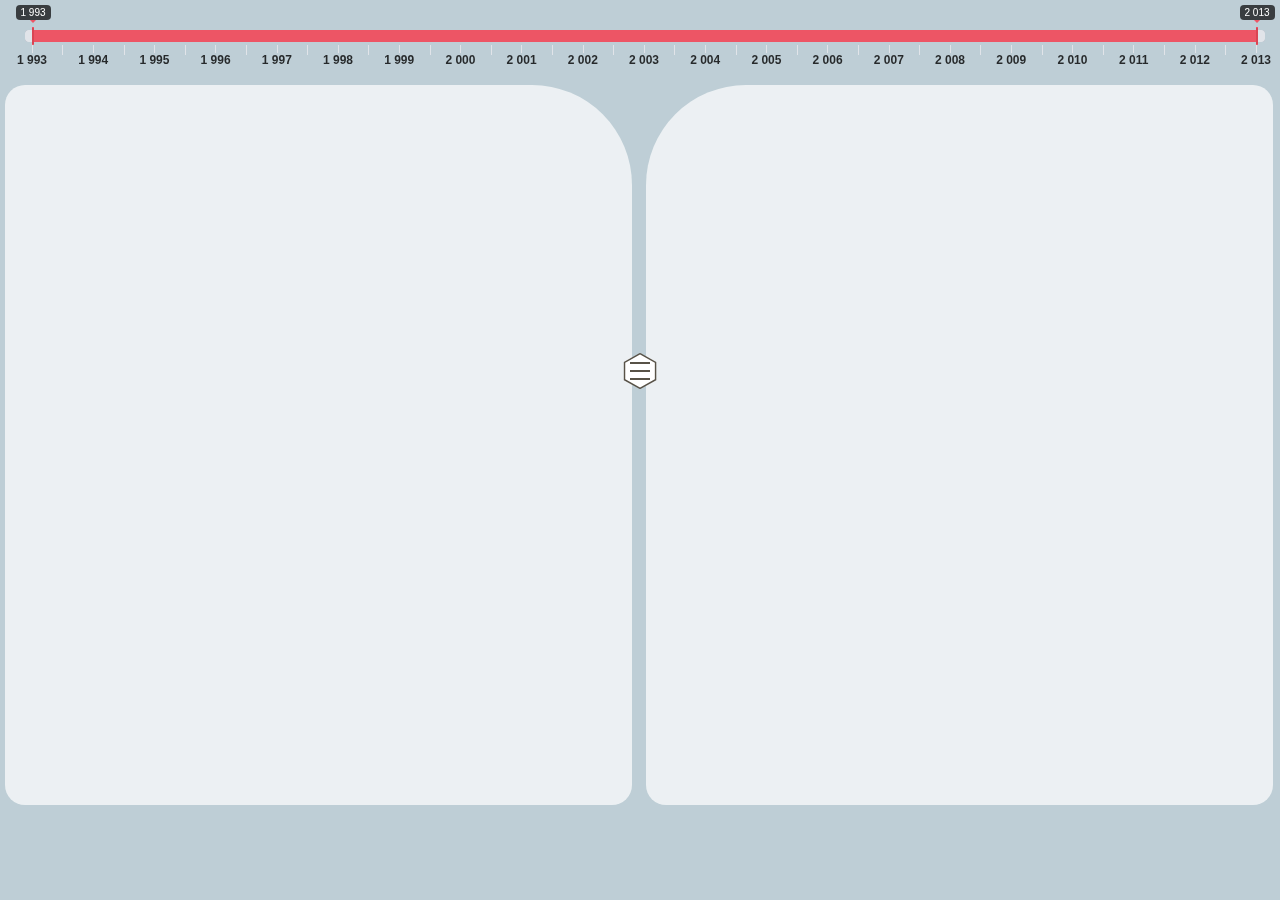
==== New_Layout.html @ 8dee4bca "Changing labels" ====
<!doctype html>
<html>

<head>
  <meta charset="utf-8">
  <title>World Economy</title>
  <script src="lib/d3.v3.min.js"></script>
  <script src="JS/d3.geo.js"></script>
  <!-- <script src="Map.js"></script> -->
  <script src="Tree.js"></script>
  <script src="HeatMap.js"></script>
  <script src="Scatterplot.js"></script>
   <script src="graphs.js"></script>
  <link rel="stylesheet" href="slider/css/ion.rangeSlider.css">
  <link rel="stylesheet" href="slider/css/ion.rangeSlider.skinFlat.css">
  <link rel="stylesheet" href="slider/css/normalize.css">
  <link rel="stylesheet" href="graphs.css">
  <link rel="stylesheet" href="style.css">

</head>

<body>
  <div id="container">
	<div id="slider" style="position: relative; padding-bottom:20px; padding-top:0; padding-left:20px; padding-right:20px">
        <div>
          <input type="text" id="range" value="" name="range" />
        </div>
      </div>
	  
    <div id="leftSide" style="width:49%; height:80%; float:left; background: rgba(255,255,255,0.7); border-radius: 20px 100px 20px 20px; z-index:1"> 
		<ul class="vis" style="width:90%; height:80%; margin-left: 10px; margin-top: 15px">
          <li><div id="mapvis" style="position: absolute;width:45%; height:540px; z-index:11; display:none">World Map</div></li>
		  <li><div id="chordvis" style=" position: absolute; width:45%; height: 540px; z-index:12; display:none">Chord</div></li>
		  <li><div id="treevis" style=" position: absolute;  width:45%; height: 540px; z-index:13; display:none"></div></li>
		  <li><div class="nav" id="hexNav">

				<div id="menuBtn"">
					<svg viewbox="0 0 100 100">
					  <polygon points="50 2 7 26 7 74 50 98 93 74 93 26" fill="white" stroke-width="4" stroke="#585247" stroke-dasharray="0,0,300"/>
					</svg> <span></span> </div>
					<ul id="hex">
					  <li class="tr">
						<div class="clip" onclick="showCountry()"><a href="#" class="content">
						  <img src="http://c1.quickcachr.fotos.sapo.pt/i/Ba411ad50/14158343_uaPQv.jpeg" </>
						  <h2 class="title" style="font-size:16px">Country</h2>
						  <p>specific visualizations</p>
						</a></div>
					  </li>
					  <li class="tr">
						<div class="clip" onclick="showProduct()"><a href="#" class="content">
						  <img src="http://www.photocase.com/stock-photos/210123-stock-photo-hand-food-farmer-harvest-black-white-photo-monochrome.jpg" alt="" />
						  <h2 class="title" style="font-size:16px">Product</h2>
						  <p>specific visualizations</p>
						</a></div>
					  </li>
					  <li class="tr">
						<div class="clip" onclick="showRank()"><a href="#" class="content">
						  <img src="https://1yesbut.files.wordpress.com/2012/01/dsc_3175-copy.jpg?w=655&h=456" alt="" />
						  <h2 class="title" style="font-size:16px">Rank</h2>
						  <p>specific visualizations</p>
						</a></div>
					  </li>
					  <li class="tr">
						<div class="clip" onclick="showTree()"><a href="#" class="content">
						  <img src="http://www.gracechurchmemphis.com/wp-content/uploads/2011/09/BW-Tree-540x330.jpg" />
						  <h2 class="title" style="font-size:16px">Tree</h2>
						  <p>Choose a product</p>
						</a></div>
					  </li>
					  <li class="tr">
						<div class="clip" onclick="showChord()"><a href="#" class="content" >
						  <img src="https://c2.staticflickr.com/8/7112/7832787730_1ecec579ea_b.jpg" alt="" />
						  <h2 class="title" style="font-size:16px">Trade</h2>
						  <p>Partners</p>
						</a></div>
					  </li>
					  <li class="tr">
						<div class="clip" onclick="showMap()"><a href="#" class="content">
						  <img src="https://41.media.tumblr.com/a8a142ca383aaf527ffce1d47003fec0/tumblr_nxu6tzFtZW1sorjiao1_500.jpg"/>
						  <h2 class="title" style="font-size:16px">World Map</h2>
						  <p>Choose a country</p>
						</a></div>
					  </li>
					</ul>
				  </div></li>
					</ul>
					 
	</div>
	<div id="rightSide" style="width:49%; height:80%; float:right; background: rgba(255,255,255,0.7); margin-right:12px; border-radius:100px 20px 20px 20px; z-index:1"> 
	 
		<ul class="vis" style="width:90%; height:80%; float:right; margin-right:25px; margin-top: 15px">
          <li><div id="countryvis" style=" position: absolute;width:45%; height:540px; z-index:11; display:none">Country</div></li>
		  <li><div id="productvis" style=" position: absolute; width:45%; height: 540px; z-index:12; display:none"></div></li>
		  <li><div id="rankvis" style=" position: absolute;  width:45%; height: 540px; z-index:13; display:none">Rank</div></li>
		</ul>
	</div>
	</div>

    <script>
    var hexNav = document.getElementById('hexNav');

    document.getElementById('menuBtn').onclick = function() {
	  var className = ' ' + hexNav.className + ' ';
      if ( ~className.indexOf(' active ') ) {
        hexNav.className = className.replace(' active ', ' ');
		hexNav.style.zIndex = '5';
      } else {
        hexNav.className += ' active';
		hexNav.style.zIndex = '15';
      }
	  
	<!--   if (hexNav.style.zIndex == '5'){ hexNav.style.zIndex == '15';} else {hexNav.style.zIndex == '5';}
	 -->  
    }
    </script>
    <script type="text/javascript">

    var _gaq = _gaq || [];
    _gaq.push(['_setAccount', 'UA-36251023-1']);
    _gaq.push(['_setDomainName', 'jqueryscript.net']);
    _gaq.push(['_trackPageview']);

    (function() {
      var ga = document.createElement('script'); ga.type = 'text/javascript'; ga.async = true;
      ga.src = ('https:' == document.location.protocol ? 'https://ssl' : 'http://www') + '.google-analytics.com/ga.js';
      var s = document.getElementsByTagName('script')[0]; s.parentNode.insertBefore(ga, s);
    })();

    </script>
    <script>
	function showMap() {
      if (document.getElementById("mapvis").style.display == "none"){
        document.getElementById("mapvis").style.display = "block";
		document.getElementById("chordvis").style.display = "none";
		document.getElementById("treevis").style.display = "none";}
		
        else{
          document.getElementById("mapvis").style.display = "none";
        }}
	
	
    function showChord() {
      if (document.getElementById("chordvis").style.display == "none"){
        document.getElementById("chordvis").style.display = "block";
		document.getElementById("mapvis").style.display = "none";
		document.getElementById("treevis").style.display = "none";}
		
        else{
          document.getElementById("chordvis").style.display = "none";
        }}
	
	
    function showTree() {
      if (document.getElementById("treevis").style.display == "none"){
        document.getElementById("treevis").style.display = "block";
		document.getElementById("mapvis").style.display = "none";
		document.getElementById("chordvis").style.display = "none";}
		
        else{
          document.getElementById("treevis").style.display = "none";
        }}
		
		function showCountry() {
      if (document.getElementById("countryvis").style.display == "none"){
        document.getElementById("countryvis").style.display = "display";
		document.getElementById("productvis").style.display = "none";
		document.getElementById("rankvis").style.display = "none";}
		
        else{
          document.getElementById("countryvis").style.display = "none";
        }}
		
		function showProduct() {
      if (document.getElementById("productvis").style.display == "none"){
        document.getElementById("productvis").style.display = "block";
		document.getElementById("countryvis").style.display = "none";
		document.getElementById("rankvis").style.display = "none";}
		
        else{
          document.getElementById("productvis").style.display = "none";
        }}
		
		function showRank() {
      if (document.getElementById("rankvis").style.display == "none"){
        document.getElementById("rankvis").style.display = "block";
		document.getElementById("countryvis").style.display = "none";
		document.getElementById("productvis").style.display = "none";}
		
        else{
          document.getElementById("rankvis").style.display = "none";
        }}
        </script>

        <script src="slider/js/vendor/jquery-1.11.3.min.js"></script>
        <script src="slider/js/ion-rangeSlider/ion.rangeSlider.js"></script>

        <script>
        $(function () {
          $("#range").ionRangeSlider({
            hide_min_max: true,
            keyboard: true,
            min: 1993,
            max: 2013,
            from: 1993,
            to: 2013,
            type: 'double',
            step: 1,
            drag_interval: true,
            grid: true,
            grid_num: 20
          });
        });

        </script>


      </body>
      </html>
---- slider/css/ion.rangeSlider.css ----
/* Ion.RangeSlider
// css version 2.0.3
// © 2013-2014 Denis Ineshin | IonDen.com
// ===================================================================================================================*/

/* =====================================================================================================================
// RangeSlider */

.irs {
    position: relative; display: block;
    -webkit-touch-callout: none;
    -webkit-user-select: none;
     -khtml-user-select: none;
       -moz-user-select: none;
        -ms-user-select: none;
            user-select: none;
}
    .irs-line {
        position: relative; display: block;
        overflow: hidden;
        outline: none !important;
    }
        .irs-line-left, .irs-line-mid, .irs-line-right {
            position: absolute; display: block;
            top: 0;
        }
        .irs-line-left {
            left: 0; width: 11%;
        }
        .irs-line-mid {
            left: 9%; width: 82%;
        }
        .irs-line-right {
            right: 0; width: 11%;
        }

    .irs-bar {
        position: absolute; display: block;
        left: 0; width: 0;
    }
        .irs-bar-edge {
            position: absolute; display: block;
            top: 0; left: 0;
        }

    .irs-shadow {
        position: absolute; display: none;
        left: 0; width: 0;
    }

    .irs-slider {
        position: absolute; display: block;
        cursor: default;
        z-index: 1;
    }
        .irs-slider.single {

        }
        .irs-slider.from {

        }
        .irs-slider.to {

        }
        .irs-slider.type_last {
            z-index: 2;
        }

    .irs-min {
        position: absolute; display: block;
        left: 0;
        cursor: default;
    }
    .irs-max {
        position: absolute; display: block;
        right: 0;
        cursor: default;
    }

    .irs-from, .irs-to, .irs-single {
        position: absolute; display: block;
        top: 0; left: 0;
        cursor: default;
        white-space: nowrap;
    }

.irs-grid {
    position: absolute; display: none;
    bottom: 0; left: 0;
    width: 100%; height: 20px;
}
.irs-with-grid .irs-grid {
    display: block;
}
    .irs-grid-pol {
        position: absolute;
        top: 0; left: 0;
        width: 1px; height: 8px;
        background: #000;
    }
    .irs-grid-pol.small {
        height: 10px;
    }
    .irs-grid-text {
        position: absolute;
        bottom: 0; left: 0;
        white-space: nowrap;
        text-align: center;
        font-family: Arial;
        font-size: 12px; line-height: 9px;
        padding: 0 3px;
        color: #000;
        font-weight: bold;
    }

.irs-disable-mask {
    position: absolute; display: block;
    top: 0; left: -1%;
    width: 102%; height: 100%;
    cursor: default;
    background: rgba(0,0,0,0.0);
    z-index: 2;
}
.irs-disabled {
    opacity: 0.4;
}
.lt-ie9 .irs-disabled {
    filter: alpha(opacity=40);
}


.irs-hidden-input {
    position: absolute !important;
    display: block !important;
    top: 0 !important;
    left: 0 !important;
    width: 0 !important;
    height: 0 !important;
    font-size: 0 !important;
    line-height: 0 !important;
    padding: 0 !important;
    margin: 0 !important;
    outline: none !important;
    z-index: -9999 !important;
    background: none !important;
    border-style: solid !important;
    border-color: transparent !important;
}
---- slider/css/ion.rangeSlider.skinFlat.css ----
/* Ion.RangeSlider, Flat UI Skin
// css version 2.0.3
// © Denis Ineshin, 2014    https://github.com/IonDen
// ===================================================================================================================*/

/* =====================================================================================================================
// Skin details */

.irs-line-mid,
.irs-line-left,
.irs-line-right,
.irs-bar,
.irs-bar-edge,
.irs-slider {
    background: url(../img/sprite-skin-flat.png) repeat-x;
}

.irs {
    height: 40px;
}
.irs-with-grid {
    height: 60px;
}
.irs-line {
    height: 12px; top: 25px;
}
    .irs-line-left {
        height: 12px;
        background-position: 0 -30px;
    }
    .irs-line-mid {
        height: 12px;
        background-position: 0 0;
    }
    .irs-line-right {
        height: 12px;
        background-position: 100% -30px;
    }

.irs-bar {
    height: 12px; top: 25px;
    background-position: 0 -60px;
}
    .irs-bar-edge {
        top: 25px;
        height: 12px; width: 9px;
        background-position: 0 -90px;
    }

.irs-shadow {
    height: 3px; top: 34px;
    background: #000;
    opacity: 0.25;
}
.lt-ie9 .irs-shadow {
    filter: alpha(opacity=25);
}

.irs-slider {
    width: 16px; height: 18px;
    top: 22px;
    background-position: 0 -120px;
}
.irs-slider.state_hover, .irs-slider:hover {
    background-position: 0 -150px;
}

.irs-min, .irs-max {
    color: #999;
    font-size: 10px; line-height: 1.333;
    text-shadow: none;
    top: 0; padding: 1px 3px;
    background: #e1e4e9;
    -moz-border-radius: 4px;
    border-radius: 4px;
}

.irs-from, .irs-to, .irs-single {
    color: #fff;
    font-size: 10px; line-height: 1.1;
    text-shadow: none;
    padding: 2px 5px;
    background: rgba(0,0,0,0.7);
    -moz-border-radius: 4px;
    border-radius: 4px;
}
.irs-from:after, .irs-to:after, .irs-single:after {
    position: absolute; display: block; content: "";
    bottom: -6px; left: 50%;
    width: 0; height: 0;
    margin-left: -3px;
    overflow: hidden;
    border: 3px solid transparent;
    border-top-color: #ed5565;
}


.irs-grid-pol {
    background: #e1e4e9;
}
.irs-grid-text {
    color: rgba(0,0,0,0.8);
}

.irs-disabled {
}
---- graphs.css ----
h1 {
   font-size: 18pt;
   font-family: arial, calibri;
}


.axis path, .axis line {
    fill: none;
    stroke: black;
}

.axis text {
   font-size: 10pt;
}

.btn {
	width: 100px;
	padding: 10px;
	border: solid 1px black;
	color: white;
}

#old {
	background-color: red;
}

#new {
	background-color: blue;
}

.node text {
  font-size: 8pt;
}
.node circle {
  fill: #fff;
  stroke: steelblue;
  stroke-width: 1.5px;
  transform: translate(12px,0);
}


.link {
  fill: none;
  stroke: gray;
  stroke-width: 1.5px;
  transform: translate(12px,0);
}

.tooltip {
  position: absolute;
  width: 150px;
  height: 90px;
  font-size: 12px;
  pointer-events: none;
  text-align: center;
  background: lightsteelblue;
  border: 0px;
  border-radius: 6px;
  padding: 2px;
}

.import{
  fill: #ff4d4d;
  stroke: #e60000;
  stroke-width: 1.5px;
}

.export{

}

    path{
        stroke: black;
        stroke-width: .25px;
        fill-opacity: .67;
    }
    path.fade{
        fill-opacity: .1;
    }

    path.show{
        fill-opacity: .67;
    }

    rect.bordered {
      stroke: #E6E6E6;
      stroke-width:2px;
    }

    text.mono {
      font-size: 9pt;
      font-family: Consolas, courier;
      fill: #aaa;
    }

    text.axis-workweek {
      fill: #000;
    }

    text.axis-worktime {
      fill: #000;
    }
---- style.css ----
/* CSS for VI */

* {
  margin: 0;
  padding: 0;
}

html,
body { height: 100%; }

body {
  font-family: 'Open Sans', sans-serif;
  background: #BECED6;
}

ul { list-style-type: none; }


a,
a:hover,
a:focus,
a:visited { text-decoration: none; }

#container {
  position: fixed;
  width:100%;
  height:100%;
  padding:5px;
   overflow: hidden;
}



#leftSide{
}

.nav {
  position: absolute;
  min-width: 361px;
  min-height: 361px;
  margin-top:7%;
  margin-left: 34.3%;
  overflow: hidden;
 
}


  
#hexnav {
background: rgba(255,255,255, 0.3); /* off-white */
z-index: 5;
}

/** MENU BUTTON ******************************************/

#menuBtn {
  position: absolute;
  top: 45%;
  left: 45.5%;
  width: 10%;
  height: 10%;
  cursor: pointer;
  z-index: 2;
  will-change: transform;
}

#menuBtn svg { display: block; }

#menuBtn:hover svg polygon {
  -webkit-animation: hexHover 0.7s;
  animation: hexHover 0.7s;
}

#menuBtn span {
  position: absolute;
  top: 50%;
  left: 50%;
  width: 20px;
  height: 2px;
  padding: 8px 0;
  background-clip: content-box;
  background-color: #585247;
  -webkit-transform: translate(-50%, -50%);
  -ms-transform: translate(-50%, -50%);
  transform: translate(-50%, -50%);
  -webkit-transition: background-color 0.5s;
  transition: background-color 0.5s;
}

#menuBtn span:before,
#menuBtn span:after {
  position: absolute;
  background-color: #585247;
  content: '';
  width: 20px;
  height: 2px;
  -webkit-transition: -webkit-transform 0.5s;
  transition: transform 0.5s;
}

#menuBtn span:before { top: 0; }

#menuBtn span:after { bottom: 0px; }
 @-webkit-keyframes
hexHover {  0% {
 stroke-dasharray: 0, 0, 300;
}
 10% {
 stroke-dasharray: 0, 20, 300;
}
 100% {
 stroke-dasharray: 300, 20, 300;
}
}
 @keyframes
hexHover {  0% {
 stroke-dasharray: 0, 0, 300;
}
 10% {
 stroke-dasharray: 0, 20, 300;
}
 100% {
 stroke-dasharray: 300, 20, 300;
}
}

/** MENU ITEMS *******************************************/

#hex {
  position: absolute;
  top: 0;
  left: 0;
  width: 100%;
  height: 100%;
  -webkit-transform: scale(0.1) translatez(0);
  -ms-transform: scale(0.1) translatez(0);
  transform: scale(0.1) translatez(0);
  -webkit-transition: -webkit-transform 0.05s 0.5s;
  transition: transform 0.05s 0.5s;
}

.tr {
  position: absolute;
  left: 50%;
  bottom: 50%;
  width: 34.6%;
  height: 40%;
  -webkit-transform-origin: 0 100%;
  -ms-transform-origin: 0 100%;
  transform-origin: 0 100%;
  overflow: hidden;
  -webkit-transform: skewY(-30deg);
  -ms-transform: skewY(-30deg);
  transform: skewY(-30deg);
  opacity: 0;
 
}

.tr:nth-child(1) {
  -webkit-transform: rotate(0deg) skewY(-30deg);
  -ms-transform: rotate(0deg) skewY(-30deg);
  transform: rotate(0deg) skewY(-30deg);
  -webkit-transition: opacity 0.5s, -webkit-transform 0.5s;
  transition: opacity 0.5s, transform 0.5s;
}

.tr:nth-child(1) .clip {
  -webkit-transform: skewY(30deg) rotate(30deg);
  -ms-transform: skewY(30deg) rotate(30deg);
  transform: skewY(30deg) rotate(30deg);
}

.tr:nth-child(1) .content {
  -webkit-transform: rotate(-30deg);
  -ms-transform: rotate(-30deg);
  transform: rotate(-30deg);
  -webkit-transform-origin: 0 0;
  -ms-transform-origin: 0 0;
  transform-origin: 0 0;
  padding-left: 15%;
  -webkit-perspective-origin: 30% 70%;
  perspective-origin: 30% 70%;
}

.active .tr:nth-child(1) {
  -webkit-transform: rotate(0deg) skewY(-30deg) translate(10%, -10%);
  -ms-transform: rotate(0deg) skewY(-30deg) translate(10%, -10%);
  transform: rotate(0deg) skewY(-30deg) translate(10%, -10%);
  -webkit-transition: opacity 0.5s 0.05s, -webkit-transform 0.5s 0.05s cubic-bezier(0, 2.3, 0.8, 1);
  transition: opacity 0.5s 0.05s, transform 0.5s 0.05s cubic-bezier(0, 2.3, 0.8, 1);
}

.tr:nth-child(2) {
  -webkit-transform: rotate(60deg) skewY(-30deg);
  -ms-transform: rotate(60deg) skewY(-30deg);
  transform: rotate(60deg) skewY(-30deg);
  -webkit-transition: opacity 0.5s, -webkit-transform 0.5s;
  transition: opacity 0.5s, transform 0.5s;
}

.tr:nth-child(2) .clip {
  -webkit-transform: skewY(30deg) rotate(30deg);
  -ms-transform: skewY(30deg) rotate(30deg);
  transform: skewY(30deg) rotate(30deg);
}

.tr:nth-child(2) .content {
  -webkit-transform: rotate(-90deg);
  -ms-transform: rotate(-90deg);
  transform: rotate(-90deg);
  top: -8%;
  left: 6.67%;
  padding-left: 30%;
  -webkit-perspective-origin: 30% 50%;
  perspective-origin: 30% 50%;
}

.active .tr:nth-child(2) {
  -webkit-transform: rotate(60deg) skewY(-30deg) translate(10%, -10%);
  -ms-transform: rotate(60deg) skewY(-30deg) translate(10%, -10%);
  transform: rotate(60deg) skewY(-30deg) translate(10%, -10%);
  -webkit-transition: opacity 0.5s 0.1s, -webkit-transform 0.5s 0.1s cubic-bezier(0, 2.3, 0.8, 1);
  transition: opacity 0.5s 0.1s, transform 0.5s 0.1s cubic-bezier(0, 2.3, 0.8, 1);
}

.tr:nth-child(3) {
  -webkit-transform: rotate(120deg) skewY(-30deg);
  -ms-transform: rotate(120deg) skewY(-30deg);
  transform: rotate(120deg) skewY(-30deg);
  -webkit-transition: opacity 0.5s, -webkit-transform 0.5s;
  transition: opacity 0.5s, transform 0.5s;
}

.tr:nth-child(3) .clip {
  -webkit-transform: skewY(30deg) rotate(30deg);
  -ms-transform: skewY(30deg) rotate(30deg);
  transform: skewY(30deg) rotate(30deg);
}

.tr:nth-child(3) .content {
  -webkit-transform: rotate(-150deg);
  -ms-transform: rotate(-150deg);
  transform: rotate(-150deg);
  -webkit-transform-origin: 42.3% 36.5%;
  -ms-transform-origin: 42.3% 36.5%;
  transform-origin: 42.3% 36.5%;
  padding-left: 10%;
  -webkit-perspective-origin: 30% 30%;
  perspective-origin: 30% 30%;
}

.active .tr:nth-child(3) {
  -webkit-transform: rotate(120deg) skewY(-30deg) translate(10%, -10%);
  -ms-transform: rotate(120deg) skewY(-30deg) translate(10%, -10%);
  transform: rotate(120deg) skewY(-30deg) translate(10%, -10%);
  -webkit-transition: opacity 0.5s 0.15s, -webkit-transform 0.5s 0.15s cubic-bezier(0, 2.3, 0.8, 1);
  transition: opacity 0.5s 0.15s, transform 0.5s 0.15s cubic-bezier(0, 2.3, 0.8, 1);
}

.tr:nth-child(4) {
  -webkit-transform: rotate(180deg) skewY(-30deg);
  -ms-transform: rotate(180deg) skewY(-30deg);
  transform: rotate(180deg) skewY(-30deg);
  -webkit-transition: opacity 0.5s, -webkit-transform 0.5s;
  transition: opacity 0.5s, transform 0.5s;
}

.tr:nth-child(4) .clip {
  -webkit-transform: skewY(30deg) rotate(30deg);
  -ms-transform: skewY(30deg) rotate(30deg);
  transform: skewY(30deg) rotate(30deg);
}

.tr:nth-child(4) .content {
  -webkit-transform: rotate(-210deg);
  -ms-transform: rotate(-210deg);
  transform: rotate(-210deg);
  -webkit-transform-origin: 65.4% 38.4%;
  -ms-transform-origin: 65.4% 38.4%;
  transform-origin: 65.4% 38.4%;
  padding-left: 30%;
  -webkit-perspective-origin: 70% 30%;
  perspective-origin: 70% 30%;
}

.active .tr:nth-child(4) {
  -webkit-transform: rotate(180deg) skewY(-30deg) translate(10%, -10%);
  -ms-transform: rotate(180deg) skewY(-30deg) translate(10%, -10%);
  transform: rotate(180deg) skewY(-30deg) translate(10%, -10%);
  -webkit-transition: opacity 0.5s 0.2s, -webkit-transform 0.5s 0.2s cubic-bezier(0, 2.3, 0.8, 1);
  transition: opacity 0.5s 0.2s, transform 0.5s 0.2s cubic-bezier(0, 2.3, 0.8, 1);
}

.tr:nth-child(5) {
  -webkit-transform: rotate(240deg) skewY(-30deg);
  -ms-transform: rotate(240deg) skewY(-30deg);
  transform: rotate(240deg) skewY(-30deg);
  -webkit-transition: opacity 0.5s, -webkit-transform 0.5s;
  transition: opacity 0.5s, transform 0.5s;
}

.tr:nth-child(5) .clip {
  -webkit-transform: skewY(30deg) rotate(30deg);
  -ms-transform: skewY(30deg) rotate(30deg);
  transform: skewY(30deg) rotate(30deg);
}

.tr:nth-child(5) .content {
  -webkit-transform: rotate(-270deg);
  -ms-transform: rotate(-270deg);
  transform: rotate(-270deg);
  top: -8%;
  left: 6.67%;
  padding-left: 15%;
  -webkit-perspective-origin: 70% 50%;
  perspective-origin: 70% 50%;
}

.active .tr:nth-child(5) {
  -webkit-transform: rotate(240deg) skewY(-30deg) translate(10%, -10%);
  -ms-transform: rotate(240deg) skewY(-30deg) translate(10%, -10%);
  transform: rotate(240deg) skewY(-30deg) translate(10%, -10%);
  -webkit-transition: opacity 0.5s 0.25s, -webkit-transform 0.5s 0.25s cubic-bezier(0, 2.3, 0.8, 1);
  transition: opacity 0.5s 0.25s, transform 0.5s 0.25s cubic-bezier(0, 2.3, 0.8, 1);
}

.tr:nth-child(6) {
  -webkit-transform: rotate(300deg) skewY(-30deg);
  -ms-transform: rotate(300deg) skewY(-30deg);
  transform: rotate(300deg) skewY(-30deg);
  -webkit-transition: opacity 0.5s, -webkit-transform 0.5s;
  transition: opacity 0.5s, transform 0.5s;
}

.tr:nth-child(6) .clip {
  -webkit-transform: skewY(30deg) rotate(30deg);
  -ms-transform: skewY(30deg) rotate(30deg);
  transform: skewY(30deg) rotate(30deg);
}

.tr:nth-child(6) .content {
  -webkit-transform: rotate(-330deg);
  -ms-transform: rotate(-330deg);
  transform: rotate(-330deg);
  -webkit-transform-origin: 106.7% 25.2%;
  -ms-transform-origin: 106.7% 25.2%;
  transform-origin: 106.7% 25.2%;
  padding-left: 30%;
  -webkit-perspective-origin: 70% 70%;
  perspective-origin: 70% 70%;
}

.active .tr:nth-child(6) {
  -webkit-transform: rotate(300deg) skewY(-30deg) translate(10%, -10%);
  -ms-transform: rotate(300deg) skewY(-30deg) translate(10%, -10%);
  transform: rotate(300deg) skewY(-30deg) translate(10%, -10%);
  -webkit-transition: opacity 0.5s 0.3s, -webkit-transform 0.5s 0.3s cubic-bezier(0, 2.3, 0.8, 1);
  transition: opacity 0.5s 0.3s, transform 0.5s 0.3s cubic-bezier(0, 2.3, 0.8, 1);
}

.tr:nth-child(7) {
  -webkit-transform: rotate(360deg) skewY(-30deg);
  -ms-transform: rotate(360deg) skewY(-30deg);
  transform: rotate(360deg) skewY(-30deg);
  -webkit-transition: opacity 0.5s, -webkit-transform 0.5s;
  transition: opacity 0.5s, transform 0.5s;
}

.tr:nth-child(7) .clip {
  -webkit-transform: skewY(30deg) rotate(30deg);
  -ms-transform: skewY(30deg) rotate(30deg);
  transform: skewY(30deg) rotate(30deg);
}

.tr:nth-child(7) .content {
  -webkit-transform: rotate(-390deg);
  -ms-transform: rotate(-390deg);
  transform: rotate(-390deg);
}

.active .tr:nth-child(7) {
  -webkit-transform: rotate(360deg) skewY(-30deg) translate(10%, -10%);
  -ms-transform: rotate(360deg) skewY(-30deg) translate(10%, -10%);
  transform: rotate(360deg) skewY(-30deg) translate(10%, -10%);
  -webkit-transition: opacity 0.5s 0.35s, -webkit-transform 0.5s 0.35s cubic-bezier(0, 2.3, 0.8, 1);
  transition: opacity 0.5s 0.35s, transform 0.5s 0.35s cubic-bezier(0, 2.3, 0.8, 1);
}

.clip {
  position: absolute;
  top: 0;
  left: 0;
  width: 116%;
  height: 86.66%;
  overflow: hidden;
  -webkit-transform-origin: 0 0;
  -ms-transform-origin: 0 0;
  transform-origin: 0 0;
}

.content {
  position: absolute;
  width: 86.6%;
  height: 116%;
  top: 0;
  left: 0;
  box-sizing: border-box;
  font-size: 2vmin;
  -webkit-perspective: 500px;
  perspective: 500px;
  background: #000;
}

.content img {
  position: absolute;
  top: 0;
  left: -50%;
  right: -50%;
  margin: auto;
  height: 100%;
  z-index: -1;
  -webkit-transition: opacity 0.3s;
  transition: opacity 0.3s;
  pointer-events: none;
}

.content h2,
.content p {
  position: absolute;
  width: 60%;
  line-height: 1em;
  color: #fff;
  opacity: 0;
  -webkit-transform: translateZ(-50px);
  transform: translateZ(-50px);
}

.content h2 {
  bottom: 50%;
  text-transform: uppercase;
  font-weight: 900;
  font-size: 2em;
  -webkit-transition: -webkit-transform 0.3s cubic-bezier(0, 2.3, 0.8, 1), opacity 0.3s;
  transition: transform 0.3s cubic-bezier(0, 2.3, 0.8, 1), opacity 0.3s;
}

.content p {
  position: absolute;
  top: 50%;
  font-size: 1em;
  -webkit-transition: -webkit-transform 0.3s 0.075s cubic-bezier(0, 2.3, 0.8, 1), opacity 0.3s 0.075s;
  transition: transform 0.3s 0.075s cubic-bezier(0, 2.3, 0.8, 1), opacity 0.3s 0.075s;
}

.content:hover h2,
.content:hover p {
  opacity: 1;
  -webkit-transform: translatez(0);
  -ms-transform: translatez(0);
  transform: translatez(0);
}

.content:hover img { opacity: 0.4; }

.active #menuBtn:hover svg polygon {
  -webkit-animation: none;
  animation: none;
}

.active #menuBtn span { background-color: transparent; }

.active #menuBtn span:before {
  -webkit-transform: translatey(8px) rotate(45deg);
  -ms-transform: translatey(8px) rotate(45deg);
  transform: translatey(8px) rotate(45deg);
}

.active #menuBtn span:after {
  -webkit-transform: translatey(-8px) rotate(-45deg);
  -ms-transform: translatey(-8px) rotate(-45deg);
  transform: translatey(-8px) rotate(-45deg);
}

.active #hex {
  -webkit-transform: scale(0.9) translatez(0);
  -ms-transform: scale(0.9) translatez(0);
  transform: scale(0.9) translatez(0);
  -webkit-transition: none;
  transition: none;
  will-change: transform;
}

.active .tr {
  opacity: 1;
  will-change: transform;
}
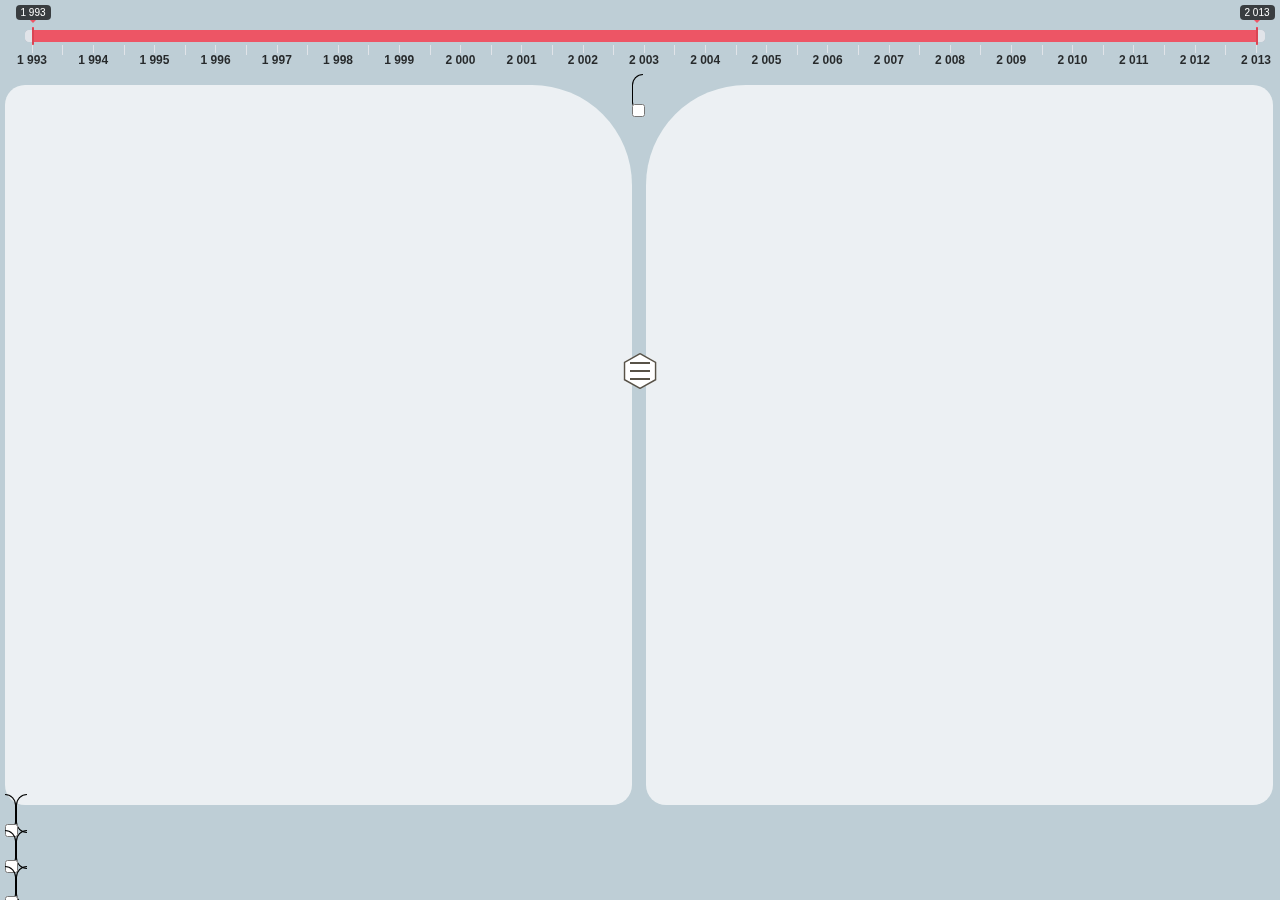
==== commit f3379145: "just adding map" ====
--- a/New_Layout.html
+++ b/New_Layout.html
@@ -11,30 +11,121 @@
   <script src="HeatMap.js"></script>
   <script src="Scatterplot.js"></script>
    <script src="graphs.js"></script>
+   <script type="text/javascript" src="bootstrapBtns/js/jquery-1.10.2.min.js"></script>
+   <script type="text/javascript" src="bootstrapBtns/bootstrap/js/bootstrap.min.js"></script>
   <link rel="stylesheet" href="slider/css/ion.rangeSlider.css">
   <link rel="stylesheet" href="slider/css/ion.rangeSlider.skinFlat.css">
   <link rel="stylesheet" href="slider/css/normalize.css">
   <link rel="stylesheet" href="graphs.css">
   <link rel="stylesheet" href="style.css">
+  <link rel="stylesheet" type="text/css" href="bootstrapBtns/bootstrap/css/bootstrap.min.css" />
+   <link rel="stylesheet" type="text/css" href="bootstrapBtns/font-awesome/css/font-awesome.min.css" />
+   
 
 </head>
 
 <body>
+
+<style>
+
+.searchicon {
+    color:#5CB85C;
+}
+
+.items-collection{
+    margin:20px 0 0 0;
+}
+.items-collection label.btn-default.active{
+    background-color:#007ba7;
+    color:#FFF;
+}
+.items-collection label.btn-default{
+    width:90%;
+    border:1px solid #305891;
+    margin:5px; 
+    border-radius: 17px;
+    color: #305891;
+}
+.items-collection label .itemcontent{
+    width:100%;
+}
+.items-collection .btn-group{
+    width:90%
+}
+
+#c9.active {
+ background-color:#a6cee3;
+  color:#FFF;
+}
+
+#c8.active {
+ background-color:#1f78b4;
+  color:#FFF;
+}
+
+#c7.active {
+ background-color:#b2df8a;
+  color:#FFF;
+}
+
+#c6.active {
+ background-color:#33a02c;
+  color:#FFF;
+}
+
+#c5.active {
+ background-color:#fb9a99;
+  color:#FFF;
+}
+
+#c4.active {
+ background-color:#e31a1c;
+  color:#FFF;
+}
+
+#c3.active {
+ background-color:#fdbf6f;
+  color:#FFF;
+}
+
+#c2.active {
+ background-color:#ff7f00;
+  color:#FFF;
+}
+
+#c1.active {
+ background-color:#cab2d6;
+  color:#FFF;
+}
+
+#c0.active {
+ background-color:#6a3d9a;
+  color:#FFF;
+}
+
+#undo.active{
+background-color:white;
+color: crimson;
+box-shadow: 0 1px 2px 0 black;
+}
+
+</style>
+
   <div id="container">
 	<div id="slider" style="position: relative; padding-bottom:20px; padding-top:0; padding-left:20px; padding-right:20px">
         <div>
           <input type="text" id="range" value="" name="range" />
         </div>
       </div>
-	  
-    <div id="leftSide" style="width:49%; height:80%; float:left; background: rgba(255,255,255,0.7); border-radius: 20px 100px 20px 20px; z-index:1"> 
+
+    <div id="leftSide" style="width:49%; height:80%; float:left; background: rgba(255,255,255,0.7); border-radius: 20px 100px 20px 20px; z-index:1">
 		<ul class="vis" style="width:90%; height:80%; margin-left: 10px; margin-top: 15px">
           <li><div id="mapvis" style="position: absolute;width:45%; height:540px; z-index:11; display:none">World Map</div></li>
 		  <li><div id="chordvis" style=" position: absolute; width:45%; height: 540px; z-index:12; display:none">Chord</div></li>
 		  <li><div id="treevis" style=" position: absolute;  width:45%; height: 540px; z-index:13; display:none"></div></li>
 		  <li><div class="nav" id="hexNav">
 
-				<div id="menuBtn"">
+				<div id="menuBtn">
 					<svg viewbox="0 0 100 100">
 					  <polygon points="50 2 7 26 7 74 50 98 93 74 93 26" fill="white" stroke-width="4" stroke="#585247" stroke-dasharray="0,0,300"/>
 					</svg> <span></span> </div>
@@ -84,16 +175,104 @@
 					</ul>
 				  </div></li>
 					</ul>
-					 
+
 	</div>
-	<div id="rightSide" style="width:49%; height:80%; float:right; background: rgba(255,255,255,0.7); margin-right:12px; border-radius:100px 20px 20px 20px; z-index:1"> 
-	 
+	<div id="rightSide" style="width:49%; height:80%; float:right; background: rgba(255,255,255,0.7); margin-right:12px; border-radius:100px 20px 20px 20px; z-index:1">
+
 		<ul class="vis" style="width:90%; height:80%; float:right; margin-right:25px; margin-top: 15px">
           <li><div id="countryvis" style=" position: absolute;width:45%; height:540px; z-index:11; display:none">Country</div></li>
-		  <li><div id="productvis" style=" position: absolute; width:45%; height: 540px; z-index:12; display:none"></div></li>
+		  <li><div id="productvis" style=" position: absolute; width:45%; height: 540px; z-index:12; display:none">
+          <div id="scatterplotvis"></div>
+          <div id="heatmapvis"></div>
+      </div></li>
 		  <li><div id="rankvis" style=" position: absolute;  width:45%; height: 540px; z-index:13; display:none">Rank</div></li>
 		</ul>
 	</div>
+	
+	<div class="items col-xs-6 col-sm-3 col-md-3 col-lg-3">
+                    <div class="info-block block-info clearfix" style="width:1000px">
+                        <div data-toggle="buttons">
+                            <label class="btn btn-default" id="c0" style="width:80px;border-radius:17px">
+                                <div class="itemcontent">
+                                    <input type="checkbox" name="var_id[]" autocomplete="off" value="">
+                                    <span class="fa fa-paw fa-2x"></span>
+                                     
+                                </div>
+                            </label>
+							<label class="btn btn-default" id="c1"  style="width:80px;border-radius:17px">
+                                <div class="itemcontent">
+                                    <input type="checkbox" name="var_id[]" autocomplete="off" value="">
+                                    <span class="fa fa-coffee fa-2x"></span>
+                                   
+                                </div>
+                            </label>
+							<label class="btn btn-default" id="c2" style="width:80px;border-radius:17px">
+                                <div class="itemcontent">
+                                    <input type="checkbox" name="var_id[]" autocomplete="off" value="">
+                                    <span class="fa fa-tree fa-2x"></span>
+                                   
+                                </div>
+                            </label>
+							<label class="btn btn-default" id="c3" style="width:80px;border-radius:17px">
+                                <div class="itemcontent">
+                                    <input type="checkbox" name="var_id[]" autocomplete="off" value="">
+                                    <span class="fa fa-bolt fa-2x"></span>
+                                   
+                                </div>
+                            </label>
+							<label class="btn btn-default" id="c4" style="width:80px;border-radius:17px">
+                                <div class="itemcontent">
+                                    <input type="checkbox" name="var_id[]" autocomplete="off" value="">
+                                    <span class="fa fa-tint fa-2x"></span>
+                                   
+                                </div>
+                            </label>
+							<label class="btn btn-default" id="c5"  style="width:80px;border-radius:17px">
+                                <div class="itemcontent">
+                                    <input type="checkbox" name="var_id[]" autocomplete="off" value="">
+                                    <span class="fa fa-flask fa-2x"></span>
+                                   
+                                </div>
+                            </label>
+							<label class="btn btn-default" id="c6"  style="width:80px;border-radius:17px">
+                                <div class="itemcontent">
+                                    <input type="checkbox" name="var_id[]" autocomplete="off" value="">
+                                    <span class="fa fa-paper-plane-o fa-2x"></span>
+                                   
+                                </div>
+                            </label>
+							<label class="btn btn-default" id="c7" style="width:80px;border-radius:17px">
+                                <div class="itemcontent">
+                                    <input type="checkbox" name="var_id[]" autocomplete="off" value="">
+                                    <span class="fa fa-gear fa-2x"></span>
+                                   
+                                </div>
+                            </label>
+							<label class="btn btn-default" id="c8"  style="width:80px;border-radius:17px">
+                                <div class="itemcontent">
+                                    <input type="checkbox" name="var_id[]" autocomplete="off" value="">
+                                    <span class="fa fa-suitcase fa-2x"></span>
+                                   
+                                </div>
+                            </label>
+							<label class="btn btn-default" id="c9"  style="width:80px;border-radius:17px">
+                                <div class="itemcontent">
+                                    <input type="checkbox" name="var_id[]" autocomplete="off" value="">
+                                    <span class="fa fa-money fa-2x"></span>
+                                   
+                                </div>
+                            </label>
+							<label class="btn btn-default" id="undo"  style="width:50px;border-radius:17px; color:crimson; border-color: crimson">
+                                <div class="itemcontent">
+                                    <input type="checkbox" name="var_id[]" autocomplete="off" value="">
+                                    <span class="fa fa-undo fa-2x"></span>
+                                </div>
+                            </label>
+                        </div>
+                    </div>
+                </div>
+	
+	
 	</div>
 
     <script>
@@ -108,9 +287,9 @@
         hexNav.className += ' active';
 		hexNav.style.zIndex = '15';
       }
-	  
+
 	<!--   if (hexNav.style.zIndex == '5'){ hexNav.style.zIndex == '15';} else {hexNav.style.zIndex == '5';}
-	 -->  
+	 -->
     }
     </script>
     <script type="text/javascript">
@@ -133,59 +312,59 @@
         document.getElementById("mapvis").style.display = "block";
 		document.getElementById("chordvis").style.display = "none";
 		document.getElementById("treevis").style.display = "none";}
-		
+
         else{
           document.getElementById("mapvis").style.display = "none";
         }}
-	
-	
+
+
     function showChord() {
       if (document.getElementById("chordvis").style.display == "none"){
         document.getElementById("chordvis").style.display = "block";
 		document.getElementById("mapvis").style.display = "none";
 		document.getElementById("treevis").style.display = "none";}
-		
+
         else{
           document.getElementById("chordvis").style.display = "none";
         }}
-	
-	
+
+
     function showTree() {
       if (document.getElementById("treevis").style.display == "none"){
         document.getElementById("treevis").style.display = "block";
 		document.getElementById("mapvis").style.display = "none";
 		document.getElementById("chordvis").style.display = "none";}
-		
+
         else{
           document.getElementById("treevis").style.display = "none";
         }}
-		
+
 		function showCountry() {
       if (document.getElementById("countryvis").style.display == "none"){
         document.getElementById("countryvis").style.display = "display";
 		document.getElementById("productvis").style.display = "none";
 		document.getElementById("rankvis").style.display = "none";}
-		
+
         else{
           document.getElementById("countryvis").style.display = "none";
         }}
-		
+
 		function showProduct() {
       if (document.getElementById("productvis").style.display == "none"){
         document.getElementById("productvis").style.display = "block";
 		document.getElementById("countryvis").style.display = "none";
 		document.getElementById("rankvis").style.display = "none";}
-		
+
         else{
           document.getElementById("productvis").style.display = "none";
         }}
-		
+
 		function showRank() {
       if (document.getElementById("rankvis").style.display == "none"){
         document.getElementById("rankvis").style.display = "block";
 		document.getElementById("countryvis").style.display = "none";
 		document.getElementById("productvis").style.display = "none";}
-		
+
         else{
           document.getElementById("rankvis").style.display = "none";
         }}
@@ -212,7 +391,17 @@
         });
 
         </script>
-
+<script>
+$(function () {
+    $('#search').on('keyup', function () {
+        var pattern = $(this).val();
+        $('.items-collection .items').hide();
+        $('.items-collection .items').filter(function () {
+            return $(this).text().match(new RegExp(pattern, 'i'));
+        }).show();
+    });
+});
+</script>
 
       </body>
       </html>
--- a/graphs.css
+++ b/graphs.css
@@ -89,7 +89,6 @@
 
     text.mono {
       font-size: 9pt;
-      font-family: Consolas, courier;
       fill: #aaa;
     }
 
--- a/style.css
+++ b/style.css
@@ -9,7 +9,7 @@
 body { height: 100%; }
 
 body {
-  font-family: 'Open Sans', sans-serif;
+  font-family: Arial, 'Open Sans', sans-serif;
   background: #BECED6;
 }
 
@@ -41,11 +41,11 @@
   margin-top:7%;
   margin-left: 34.3%;
   overflow: hidden;
- 
-}
-
-
-  
+
+}
+
+
+
 #hexnav {
 background: rgba(255,255,255, 0.3); /* off-white */
 z-index: 5;
@@ -153,7 +153,7 @@
   -ms-transform: skewY(-30deg);
   transform: skewY(-30deg);
   opacity: 0;
- 
+
 }
 
 .tr:nth-child(1) {
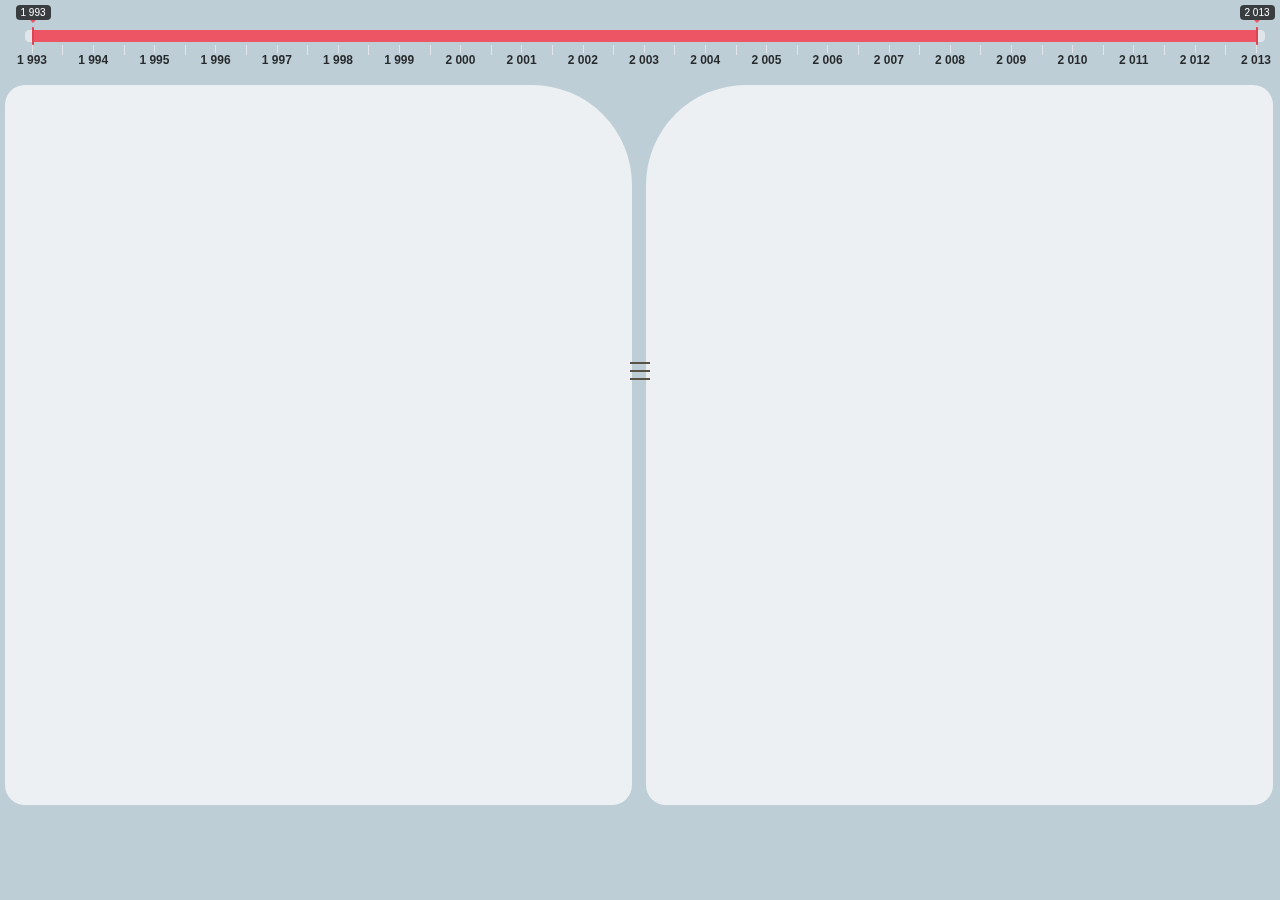
==== commit 4e848211: "buttons, map and script" ====
--- a/New_Layout.html
+++ b/New_Layout.html
@@ -5,28 +5,35 @@
   <meta charset="utf-8">
   <title>World Economy</title>
   <script src="lib/d3.v3.min.js"></script>
-  <script src="JS/d3.geo.js"></script>
-  <!-- <script src="Map.js"></script> -->
+ 
+  <script src="slider/js/vendor/jquery-1.11.3.min.js"> </script>
+  <script src="slider/js/ion-rangeSlider/ion.rangeSlider.js"> </script>
+  <script src="LayoutScript.js"></script>
   <script src="Tree.js"></script>
   <script src="HeatMap.js"></script>
   <script src="Scatterplot.js"></script>
    <script src="graphs.js"></script>
-   <script type="text/javascript" src="bootstrapBtns/js/jquery-1.10.2.min.js"></script>
-   <script type="text/javascript" src="bootstrapBtns/bootstrap/js/bootstrap.min.js"></script>
+      <link rel="stylesheet" href="style.css">
+    <script src="d3.geo.js"></script>
+  <script src="Map.js"></script>
+ <!--   <script type="text/javascript" src="bootstrapBtns/js/jquery-1.10.2.min.js"></script>
+   <script type="text/javascript" src="bootstrapBtns/bootstrap/js/bootstrap.min.js"></script> -->
+
   <link rel="stylesheet" href="slider/css/ion.rangeSlider.css">
   <link rel="stylesheet" href="slider/css/ion.rangeSlider.skinFlat.css">
   <link rel="stylesheet" href="slider/css/normalize.css">
+     <link rel="stylesheet" href="mapstyle.css">
   <link rel="stylesheet" href="graphs.css">
-  <link rel="stylesheet" href="style.css">
-  <link rel="stylesheet" type="text/css" href="bootstrapBtns/bootstrap/css/bootstrap.min.css" />
-   <link rel="stylesheet" type="text/css" href="bootstrapBtns/font-awesome/css/font-awesome.min.css" />
+
+  <!-- <link rel="stylesheet" type="text/css" href="bootstrapBtns/bootstrap/css/bootstrap.min.css">
+   <link rel="stylesheet" type="text/css" href="bootstrapBtns/font-awesome/css/font-awesome.min.css"> -->
    
 
 </head>
 
 <body>
 
-<style>
+<!-- <style>
 
 .searchicon {
     color:#5CB85C;
@@ -109,7 +116,7 @@
 box-shadow: 0 1px 2px 0 black;
 }
 
-</style>
+</style> -->
 
   <div id="container">
 	<div id="slider" style="position: relative; padding-bottom:20px; padding-top:0; padding-left:20px; padding-right:20px">
@@ -189,7 +196,7 @@
 		</ul>
 	</div>
 	
-	<div class="items col-xs-6 col-sm-3 col-md-3 col-lg-3">
+	<!-- <div class="items col-xs-6 col-sm-3 col-md-3 col-lg-3">
                     <div class="info-block block-info clearfix" style="width:1000px">
                         <div data-toggle="buttons">
                             <label class="btn btn-default" id="c0" style="width:80px;border-radius:17px">
@@ -270,14 +277,15 @@
                             </label>
                         </div>
                     </div>
-                </div>
+                </div> -->
 	
 	
 	</div>
-
-    <script>
-    var hexNav = document.getElementById('hexNav');
-
+	
+	<script>
+	
+	var hexNav = document.getElementById('hexNav');
+	//hex layout menu
     document.getElementById('menuBtn').onclick = function() {
 	  var className = ' ' + hexNav.className + ' ';
       if ( ~className.indexOf(' active ') ) {
@@ -287,121 +295,9 @@
         hexNav.className += ' active';
 		hexNav.style.zIndex = '15';
       }
-
-	<!--   if (hexNav.style.zIndex == '5'){ hexNav.style.zIndex == '15';} else {hexNav.style.zIndex == '5';}
-	 -->
     }
-    </script>
-    <script type="text/javascript">
-
-    var _gaq = _gaq || [];
-    _gaq.push(['_setAccount', 'UA-36251023-1']);
-    _gaq.push(['_setDomainName', 'jqueryscript.net']);
-    _gaq.push(['_trackPageview']);
-
-    (function() {
-      var ga = document.createElement('script'); ga.type = 'text/javascript'; ga.async = true;
-      ga.src = ('https:' == document.location.protocol ? 'https://ssl' : 'http://www') + '.google-analytics.com/ga.js';
-      var s = document.getElementsByTagName('script')[0]; s.parentNode.insertBefore(ga, s);
-    })();
-
-    </script>
-    <script>
-	function showMap() {
-      if (document.getElementById("mapvis").style.display == "none"){
-        document.getElementById("mapvis").style.display = "block";
-		document.getElementById("chordvis").style.display = "none";
-		document.getElementById("treevis").style.display = "none";}
-
-        else{
-          document.getElementById("mapvis").style.display = "none";
-        }}
-
-
-    function showChord() {
-      if (document.getElementById("chordvis").style.display == "none"){
-        document.getElementById("chordvis").style.display = "block";
-		document.getElementById("mapvis").style.display = "none";
-		document.getElementById("treevis").style.display = "none";}
-
-        else{
-          document.getElementById("chordvis").style.display = "none";
-        }}
-
-
-    function showTree() {
-      if (document.getElementById("treevis").style.display == "none"){
-        document.getElementById("treevis").style.display = "block";
-		document.getElementById("mapvis").style.display = "none";
-		document.getElementById("chordvis").style.display = "none";}
-
-        else{
-          document.getElementById("treevis").style.display = "none";
-        }}
-
-		function showCountry() {
-      if (document.getElementById("countryvis").style.display == "none"){
-        document.getElementById("countryvis").style.display = "display";
-		document.getElementById("productvis").style.display = "none";
-		document.getElementById("rankvis").style.display = "none";}
-
-        else{
-          document.getElementById("countryvis").style.display = "none";
-        }}
-
-		function showProduct() {
-      if (document.getElementById("productvis").style.display == "none"){
-        document.getElementById("productvis").style.display = "block";
-		document.getElementById("countryvis").style.display = "none";
-		document.getElementById("rankvis").style.display = "none";}
-
-        else{
-          document.getElementById("productvis").style.display = "none";
-        }}
-
-		function showRank() {
-      if (document.getElementById("rankvis").style.display == "none"){
-        document.getElementById("rankvis").style.display = "block";
-		document.getElementById("countryvis").style.display = "none";
-		document.getElementById("productvis").style.display = "none";}
-
-        else{
-          document.getElementById("rankvis").style.display = "none";
-        }}
-        </script>
-
-        <script src="slider/js/vendor/jquery-1.11.3.min.js"></script>
-        <script src="slider/js/ion-rangeSlider/ion.rangeSlider.js"></script>
-
-        <script>
-        $(function () {
-          $("#range").ionRangeSlider({
-            hide_min_max: true,
-            keyboard: true,
-            min: 1993,
-            max: 2013,
-            from: 1993,
-            to: 2013,
-            type: 'double',
-            step: 1,
-            drag_interval: true,
-            grid: true,
-            grid_num: 20
-          });
-        });
-
-        </script>
-<script>
-$(function () {
-    $('#search').on('keyup', function () {
-        var pattern = $(this).val();
-        $('.items-collection .items').hide();
-        $('.items-collection .items').filter(function () {
-            return $(this).text().match(new RegExp(pattern, 'i'));
-        }).show();
-    });
-});
-</script>
-
+	
+	</script>	
+	
       </body>
       </html>
--- a/mapstyle.css
+++ b/mapstyle.css
@@ -0,0 +1,19 @@
+
+svg {
+  width: 1280px;
+  height: 800px;
+  pointer-events: all;
+}
+
+circle {
+  background-color: black;
+}
+
+path {
+  fill: gray;
+  stroke: darkgray;
+}
+
+path:hover {
+	fill: orange;
+}
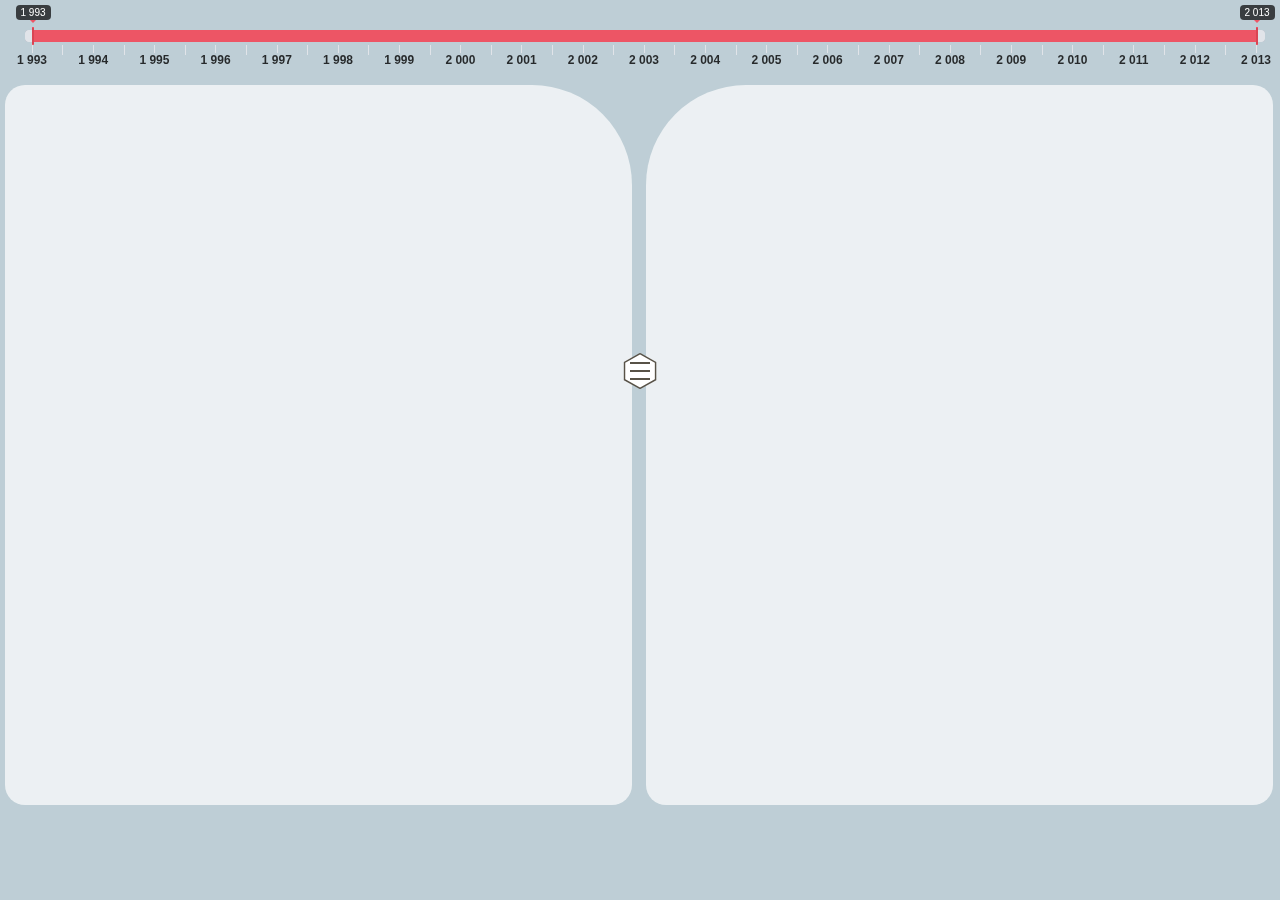
==== commit 6d87e2d7: "Space for intro + map shows!" ====
--- a/New_Layout.html
+++ b/New_Layout.html
@@ -8,22 +8,19 @@
  
   <script src="slider/js/vendor/jquery-1.11.3.min.js"> </script>
   <script src="slider/js/ion-rangeSlider/ion.rangeSlider.js"> </script>
-  <script src="LayoutScript.js"></script>
-  <script src="Tree.js"></script>
-  <script src="HeatMap.js"></script>
-  <script src="Scatterplot.js"></script>
-   <script src="graphs.js"></script>
-      <link rel="stylesheet" href="style.css">
-    <script src="d3.geo.js"></script>
+   <script src="d3.geo.js"></script>
   <script src="Map.js"></script>
+  
  <!--   <script type="text/javascript" src="bootstrapBtns/js/jquery-1.10.2.min.js"></script>
    <script type="text/javascript" src="bootstrapBtns/bootstrap/js/bootstrap.min.js"></script> -->
-
+<link rel="stylesheet" href="style.css">
   <link rel="stylesheet" href="slider/css/ion.rangeSlider.css">
   <link rel="stylesheet" href="slider/css/ion.rangeSlider.skinFlat.css">
   <link rel="stylesheet" href="slider/css/normalize.css">
-     <link rel="stylesheet" href="mapstyle.css">
-  <link rel="stylesheet" href="graphs.css">
+  
+    <link rel="stylesheet" href="graphs.css">
+  <link rel="stylesheet" href="mapstyle.css">
+
 
   <!-- <link rel="stylesheet" type="text/css" href="bootstrapBtns/bootstrap/css/bootstrap.min.css">
    <link rel="stylesheet" type="text/css" href="bootstrapBtns/font-awesome/css/font-awesome.min.css"> -->
@@ -127,8 +124,8 @@
 
     <div id="leftSide" style="width:49%; height:80%; float:left; background: rgba(255,255,255,0.7); border-radius: 20px 100px 20px 20px; z-index:1">
 		<ul class="vis" style="width:90%; height:80%; margin-left: 10px; margin-top: 15px">
-          <li><div id="mapvis" style="position: absolute;width:45%; height:540px; z-index:11; display:none">World Map</div></li>
-		  <li><div id="chordvis" style=" position: absolute; width:45%; height: 540px; z-index:12; display:none">Chord</div></li>
+          <li><div id="intro" style="position: absolute;width:45%; height:540px; z-index:11; display:none">Intro</div></li>
+		  <li><div id="mapvis" style=" position: absolute; width:45%; height: 540px; z-index:12; display:none"></div></li>
 		  <li><div id="treevis" style=" position: absolute;  width:45%; height: 540px; z-index:13; display:none"></div></li>
 		  <li><div class="nav" id="hexNav">
 
@@ -140,43 +137,43 @@
 					  <li class="tr">
 						<div class="clip" onclick="showCountry()"><a href="#" class="content">
 						  <img src="http://c1.quickcachr.fotos.sapo.pt/i/Ba411ad50/14158343_uaPQv.jpeg" </>
-						  <h2 class="title" style="font-size:16px">Country</h2>
+						  <h2 class="title" style="font-size:15px">Country</h2>
 						  <p>specific visualizations</p>
 						</a></div>
 					  </li>
 					  <li class="tr">
 						<div class="clip" onclick="showProduct()"><a href="#" class="content">
 						  <img src="http://www.photocase.com/stock-photos/210123-stock-photo-hand-food-farmer-harvest-black-white-photo-monochrome.jpg" alt="" />
-						  <h2 class="title" style="font-size:16px">Product</h2>
+						  <h2 class="title" style="font-size:15px">Product</h2>
 						  <p>specific visualizations</p>
 						</a></div>
 					  </li>
 					  <li class="tr">
 						<div class="clip" onclick="showRank()"><a href="#" class="content">
 						  <img src="https://1yesbut.files.wordpress.com/2012/01/dsc_3175-copy.jpg?w=655&h=456" alt="" />
-						  <h2 class="title" style="font-size:16px">Rank</h2>
+						  <h2 class="title" style="font-size:15px">Rank</h2>
 						  <p>specific visualizations</p>
 						</a></div>
 					  </li>
 					  <li class="tr">
 						<div class="clip" onclick="showTree()"><a href="#" class="content">
 						  <img src="http://www.gracechurchmemphis.com/wp-content/uploads/2011/09/BW-Tree-540x330.jpg" />
-						  <h2 class="title" style="font-size:16px">Tree</h2>
+						  <h2 class="title" style="font-size:15px">Tree</h2>
 						  <p>Choose a product</p>
 						</a></div>
 					  </li>
 					  <li class="tr">
-						<div class="clip" onclick="showChord()"><a href="#" class="content" >
-						  <img src="https://c2.staticflickr.com/8/7112/7832787730_1ecec579ea_b.jpg" alt="" />
-						  <h2 class="title" style="font-size:16px">Trade</h2>
-						  <p>Partners</p>
-						</a></div>
-					  </li>
-					  <li class="tr">
-						<div class="clip" onclick="showMap()"><a href="#" class="content">
+						<div class="clip" onclick="showMap()"><a href="#" class="content" >
 						  <img src="https://41.media.tumblr.com/a8a142ca383aaf527ffce1d47003fec0/tumblr_nxu6tzFtZW1sorjiao1_500.jpg"/>
-						  <h2 class="title" style="font-size:16px">World Map</h2>
+						  <h2 class="title" style="font-size:15px">World Map</h2>
 						  <p>Choose a country</p>
+						</a></div>
+					  </li>
+					  <li class="tr">
+						<div class="clip" onclick="showIntro()"><a href="#" class="content">
+						  <img src="https://c2.staticflickr.com/8/7112/7832787730_1ecec579ea_b.jpg"/>
+						  <h2 class="title" style="font-size:15px">Intro</h2>
+						  <p>How it works</p>
 						</a></div>
 					  </li>
 					</ul>
@@ -297,7 +294,13 @@
       }
     }
 	
+	
 	</script>	
-	
+	  <script src="LayoutScript.js"></script>
+	<script src="graphs.js"></script>
+  <script src="Tree.js"></script>
+  <script src="HeatMap.js"></script>
+  <script src="Scatterplot.js"></script>
+
       </body>
       </html>
--- a/graphs.css
+++ b/graphs.css
@@ -99,3 +99,4 @@
     text.axis-worktime {
       fill: #000;
     }
+
--- a/mapstyle.css
+++ b/mapstyle.css
@@ -1,7 +1,7 @@
 
-svg {
-  width: 1280px;
-  height: 800px;
+svg1 {
+  width: 550px;
+  height: 550px;
   pointer-events: all;
 }
 
@@ -11,7 +11,7 @@
 
 path {
   fill: gray;
-  stroke: darkgray;
+  stroke: black;
 }
 
 path:hover {
